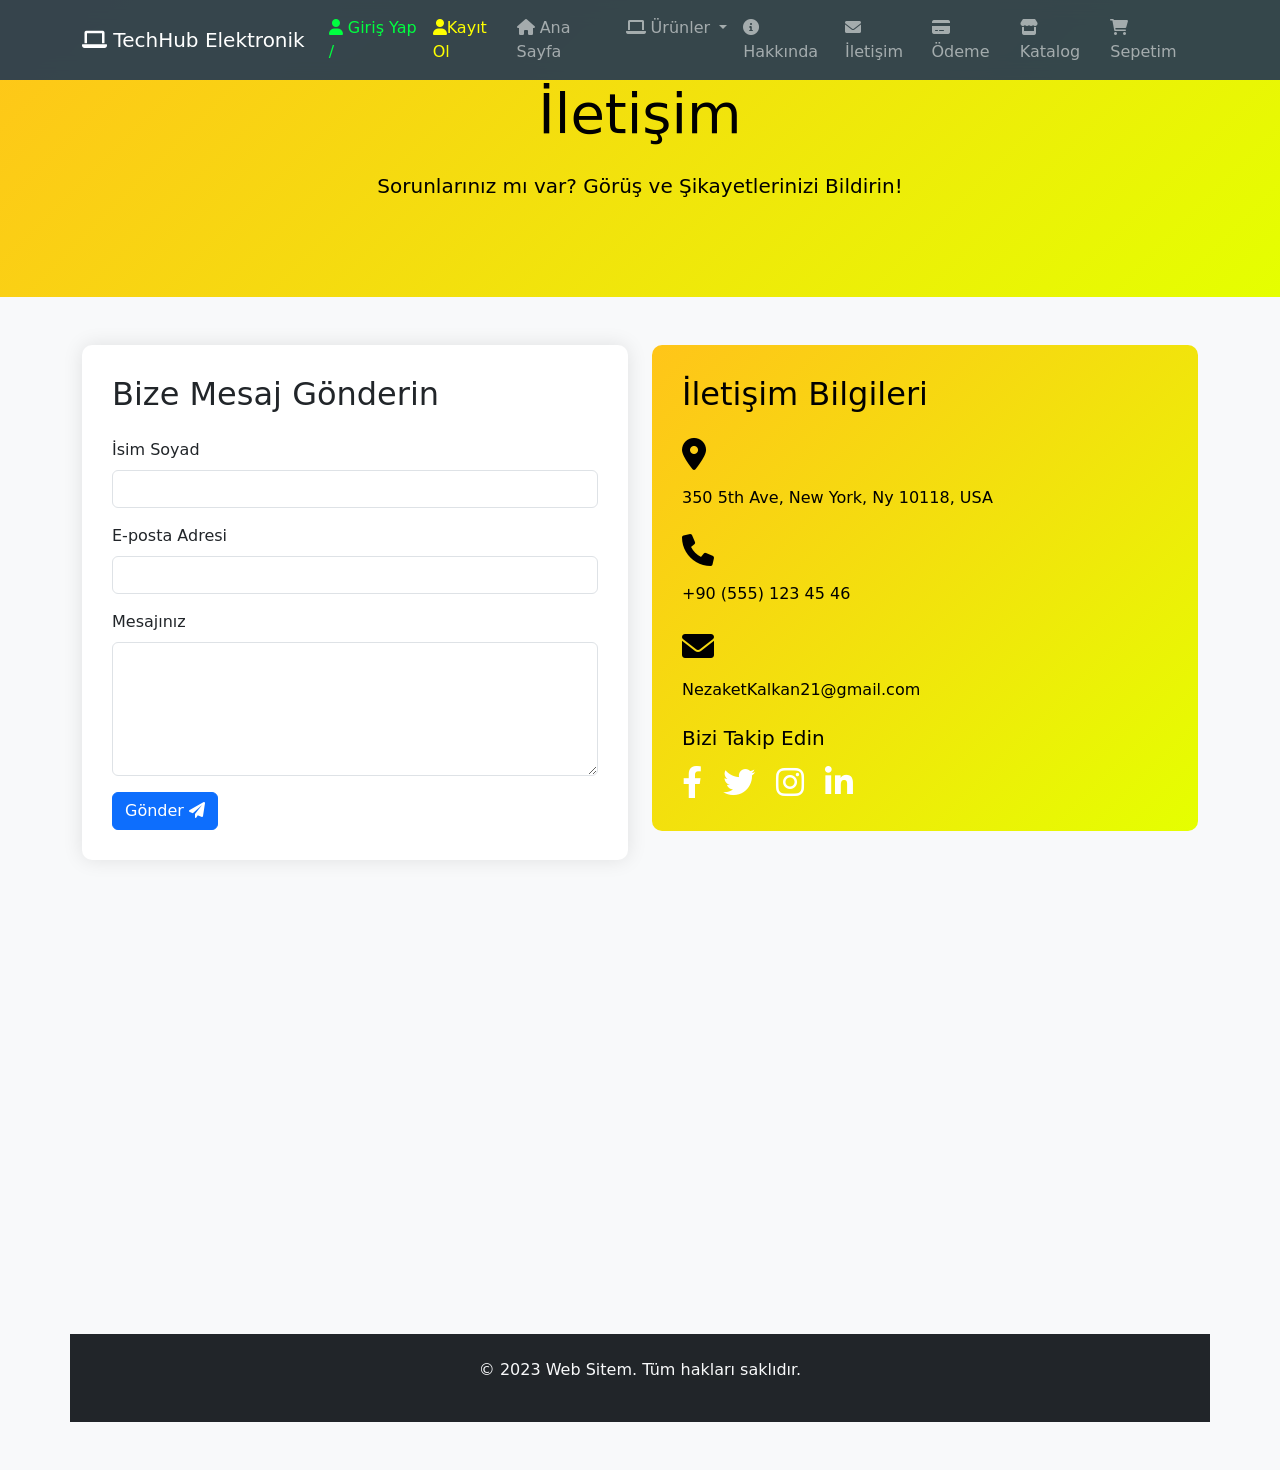
==== contact.html @ d9db9fdd "Add files via upload" ====
<!DOCTYPE html>
<html lang="tr">
<head>
    <meta charset="UTF-8">
    <meta name="viewport" content="width=device-width, initial-scale=1.0">
    <title>İletişim - Web Sitem</title>
    <link href="https://cdn.jsdelivr.net/npm/bootstrap@5.3.0/dist/css/bootstrap.min.css" rel="stylesheet">
    <link rel="stylesheet" href="https://cdnjs.cloudflare.com/ajax/libs/font-awesome/6.0.0-beta3/css/all.min.css">
    <style>
        body {
            background-color: #f8f9fa;
        }
        .hero-section {
            background: linear-gradient(135deg, #ffc519 0%, #e5ff00 100%);
            color: rgb(0, 0, 0);
            padding: 80px 0;
        }
        .contact-form {
            background-color: white;
            padding: 30px;
            border-radius: 10px;
            box-shadow: 0 0 20px rgba(0,0,0,0.1);
        }
        .contact-info {
            background: linear-gradient(135deg, #ffc519 0%, #e5ff00 100%);
            color: rgb(0, 0, 0);
            padding: 30px;
            border-radius: 10px;
        }
        .contact-icon {
            font-size: 2rem;
            margin-bottom: 1rem;
        }
        .map-image {
            width: 100%;
            height: auto;
            border-radius: 10px;
            margin-top: 20px;
        }
        .harıta{
            max-width: 1000px;
        }
        .navbar {
            background: rgba(44, 62, 80, 0.95) !important;
            backdrop-filter: blur(10px);
        }
        .dropdown-menu :hover{
            background: linear-gradient(135deg, #c507eb 0%,#c20303 25%,#3807eb 50%,#07eb07 75%, #e5ff00 100%);
            color: white;
        }
    </style>
</head>
<body>

    

    <nav class="navbar navbar-expand-lg navbar-dark fixed-top">
        <div class="container">
            
            <a class="navbar-brand" href="#"><i class="fas fa-laptop"></i> TechHub Elektronik</a>
            <button class="navbar-toggler" type="button" data-bs-toggle="collapse" data-bs-target="#navbarNav">
                <span class="navbar-toggler-icon"></span>
            </button>
            <div class="collapse navbar-collapse" id="navbarNav">
                <ul class="navbar-nav ms-auto">
                    <li class="nav-item">
                        <a class="nav-link deactive" href="login.html" style="color: #00ff40;"><i class="fas fa-user"></i> Giriş Yap / </a>
                    </li>
                    <li class="nav-item">
                        <a class="nav-link active" href="login.html" style="color: yellow;"><i class="fas fa-user"></i>Kayıt Ol</a>
                    </li>
                    <li class="nav-item">
                        <a class="nav-link" href="index.html"><i class="fas fa-home"></i> Ana Sayfa</a>
                    </li>
                    <li class="nav-item dropdown">
                        <a class="nav-link dropdown-toggle" href="#" id="navbarDropdown" role="button" data-bs-toggle="dropdown">
                            <i class="fas fa-laptop"></i> Ürünler
                        </a>
                        <ul class="dropdown-menu">
                            <li><a class="dropdown-item" href="katalog.html">Bilgisayarlar</a></li>
                            <li><a class="dropdown-item" href="katalog.html">Akıllı Telefonlar</a></li>
                            <li><a class="dropdown-item" href="katalog.html">Tabletler</a></li>
                            <li><a class="dropdown-item" href="katalog.html">Aksesuarlar</a></li>
                        </ul>
                    </li>
                    <li class="nav-item">
                        <a class="nav-link" href="hakkında.html"><i class="fas fa-info-circle"></i> Hakkında</a>
                    </li>
                    <li class="nav-item">
                        <a class="nav-link" href="contact.html"><i class="fas fa-envelope"></i> İletişim</a>
                    </li>
                    <li class="nav-item">
                        <a class="nav-link" href="payment.html"><i class="fas fa-credit-card"></i> Ödeme</a>
                    </li>
                    <li class="nav-item">
                        <a class="nav-link" href="katalog.html"><i class="fas fa-store"></i> Katalog</a>
                    </li>
                    <li class="nav-item">
                        <a class="nav-link" href="sepet.html"><i class="fas fa-shopping-cart"></i> Sepetim</a>
                    </li>
                </ul>
            </div>
        </div>
    </nav>
    <section class="hero-section text-center">
        <div class="container">
            <h1 class="display-4 mb-4">İletişim</h1>
            <p class="lead">Sorunlarınız mı var? Görüş ve Şikayetlerinizi Bildirin!</p>
        </div>
    </section>

    <div class="container my-5">
        <div class="row">
            <div class="col-md-6 mb-4">
                <div class="contact-form">
                    <h2 class="mb-4">Bize Mesaj Gönderin</h2>
                    <form>
                        <div class="mb-3">
                            <label for="name" class="form-label">İsim Soyad</label>
                            <input type="text" id="name" name="name" class="form-control" required>
                        </div>
                        <div class="mb-3">
                            <label for="email" class="form-label">E-posta Adresi</label>
                            <input type ="email" id="email" name="email" class="form-control" required>
                        </div>
                        <div class="mb-3">
                            <label for="message" class="form-label">Mesajınız</label>
                            <textarea id="message" name="message" class="form-control" rows="5" required></textarea>
                        </div>
                        <button type="submit" class="btn btn-primary">Gönder <i class="fas fa-paper-plane"></i></button>
                    </form>
                </div>
            </div>
            <div class="col-md-6">
                <div class="contact-info">
                    <h2 class="mb-4">İletişim Bilgileri</h2>
                    <div class="mb-4">
                        <i class="fas fa-map-marker-alt contact-icon"></i>
                        <p>350 5th Ave, New York, Ny 10118, USA</p>
                    </div>
                    <div class="mb-4">
                        <i class="fas fa-phone contact-icon"></i>
                        <p>+90 (555) 123 45 46</p>
                    </div>
                    <div class="mb-4">
                        <i class="fas fa-envelope contact-icon"></i>
                        <p>NezaketKalkan21@gmail.com</p>
                    </div>
                    <div>
                        <h5 class="mb-3">Bizi Takip Edin</h5>
                        <a href="#" class="text-white me-3"><i class="fab fa-facebook-f fa-2x"></i></a>
                        <a href="#" class="text-white me-3"><i class="fab fa-twitter fa-2x"></i></a>
                        <a href="#" class="text-white me-3"><i class="fab fa-instagram fa-2x"></i></a>
                        <a href="#" class="text-white"><i class="fab fa-linkedin-in fa-2x"></i></a>
                    </div>
                
        </div>
    </div>
    <iframe 
                    src="https://www.google.com/maps/embed?pb=!1m18!1m12!1m3!1d3022.982195962!2d-73.98566148468!3d40.748817679326!2m3!1f0!2f0!3f0!3m2!1i1024!2i768!4f13.1!3m3!1m2!1s0x89c259a9b3117469%3A0xd134e199a405a163!2sEmpire%20State%20Building!5e0!3m2!1str!2sus!4v1684318456987!5m2!1str!2sus" 
                    width="100%" 
                    height="450" 
                    style="border:0; border-radius:10px;" 
                    allowfullscreen="" 
                    loading="lazy" 
                    referrerpolicy="no-referrer-when-downgrade">
                </iframe>

    <footer class="bg-dark text-light text-center py-4">
        <div class="container">
            <p>&copy; 2023 Web Sitem. Tüm hakları saklıdır.</p>
        </div>
    </footer>

    <script src="https://cdn.jsdelivr.net/npm/bootstrap@5.3.0/dist/js/bootstrap.bundle.min.js"></script>
</body>
</html>
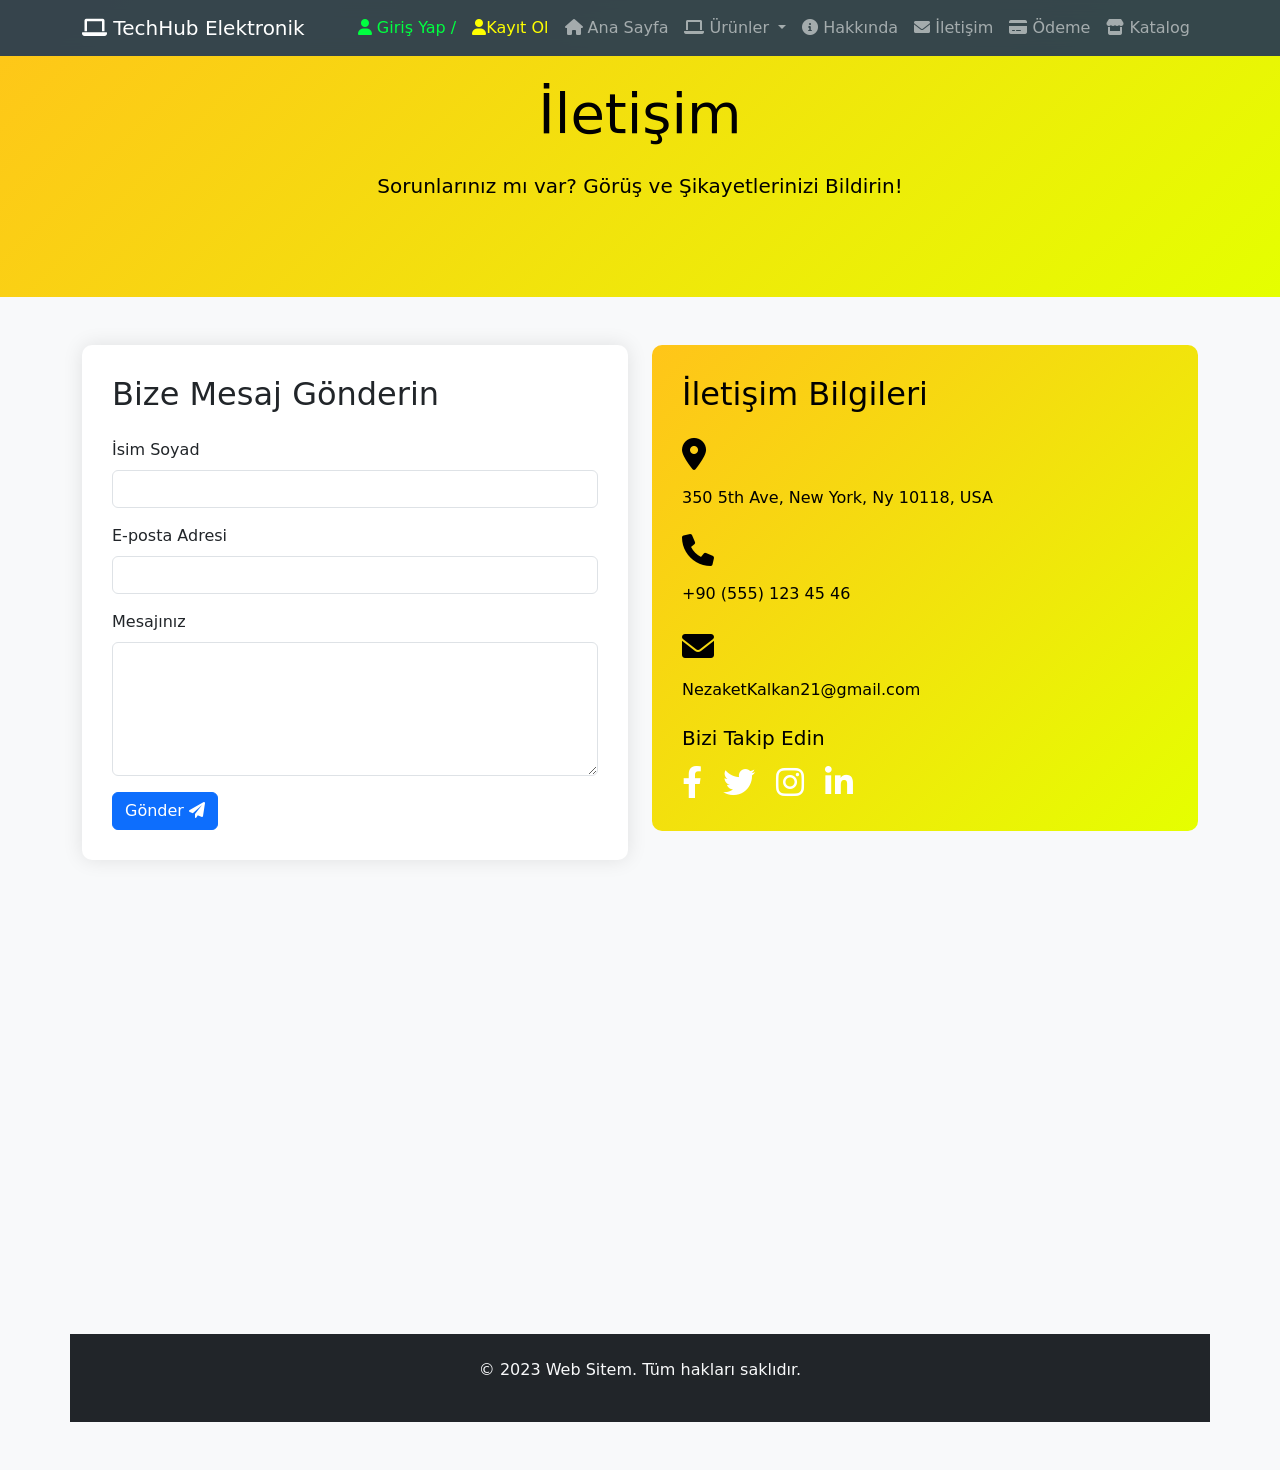
==== commit ac42016f: "Update contact.html" ====
--- a/contact.html
+++ b/contact.html
@@ -95,9 +95,6 @@
                     <li class="nav-item">
                         <a class="nav-link" href="katalog.html"><i class="fas fa-store"></i> Katalog</a>
                     </li>
-                    <li class="nav-item">
-                        <a class="nav-link" href="sepet.html"><i class="fas fa-shopping-cart"></i> Sepetim</a>
-                    </li>
                 </ul>
             </div>
         </div>
@@ -174,4 +171,4 @@
 
     <script src="https://cdn.jsdelivr.net/npm/bootstrap@5.3.0/dist/js/bootstrap.bundle.min.js"></script>
 </body>
-</html>+</html>
